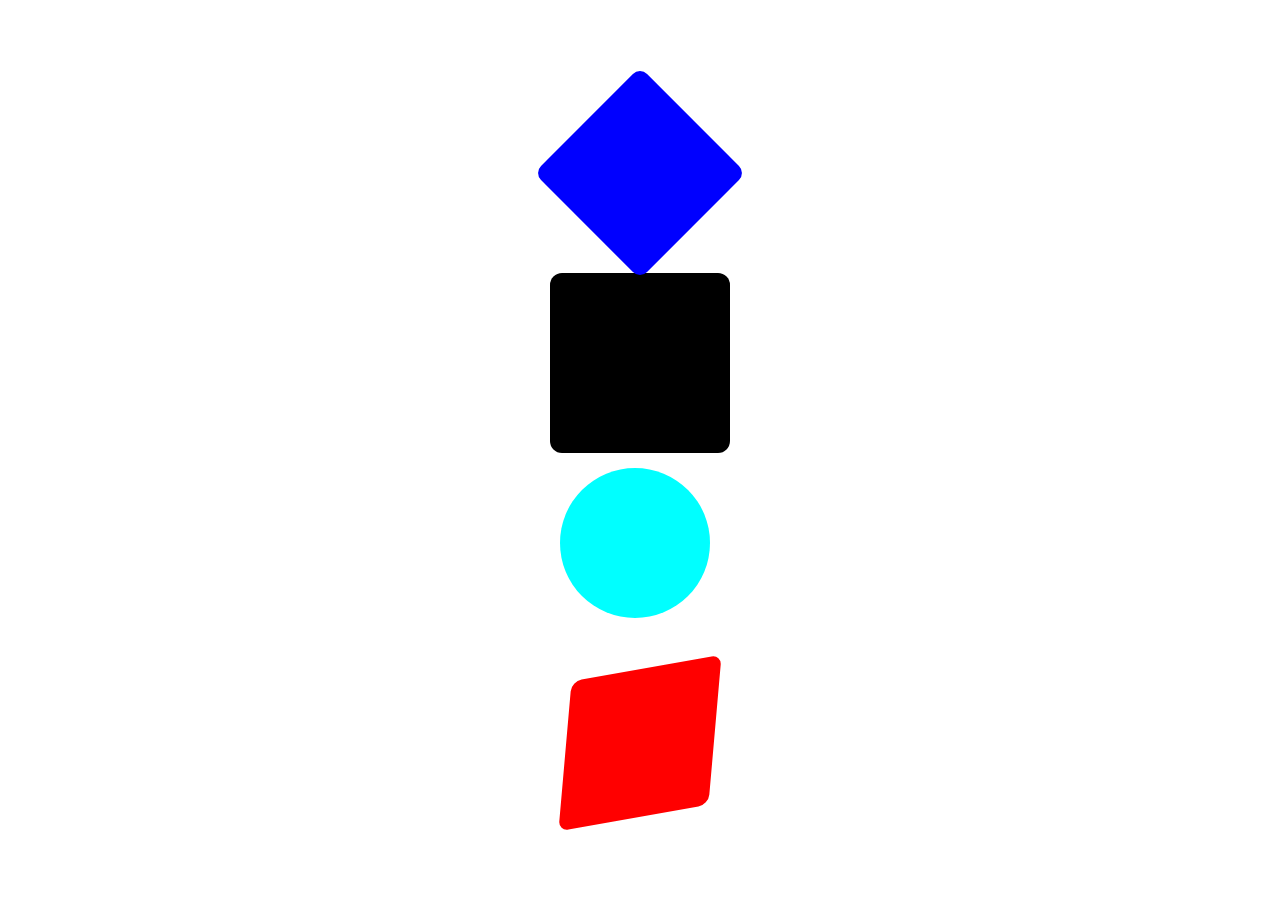
==== html/flexblox.html @ 54b456dc "learning property flexbox and transform css" ====
<!DOCTYPE html>
<html lang="es">
<head>
    <meta charset="UTF-8">
    <meta http-equiv="X-UA-Compatible" content="IE=edge">
    <meta name="viewport" content="width=device-width, initial-scale=1.0">
    <link rel="stylesheet" href="">
    <title>flexbox</title>
    <style>
        #father{
            height: 100vh;
            /* display: grid;
            place-items: center; */
            display: flex;
            justify-content: center;
            align-items: center;
            gap: 40px;
            flex-wrap: nowrap;
            flex-direction: column-reverse;
        }
        #son, #son_one, #son_two, #son_three{
            height: 150px;
            width: 150px;
            border-radius: 10px;
            background-color: red;
            transform: skew(-5deg,-10deg);
            
        }
        #son_one{
            background-color: aqua;
            border-radius: 50%;
            transform: translate(-5px,-10px);
        }
        #son_two{
            background-color: black; 
            transform: scale(1.2) ;
        }
        #son_three{
            background-color: blue;
            transform: rotate(45deg);
        }
    </style>
</head>
<body>
    <div id="father">
        <div id="son"></div>
        <div id="son_one"></div>
        <div id="son_two"></div>
        <div id="son_three"></div>
    </div>
</body>
</html>
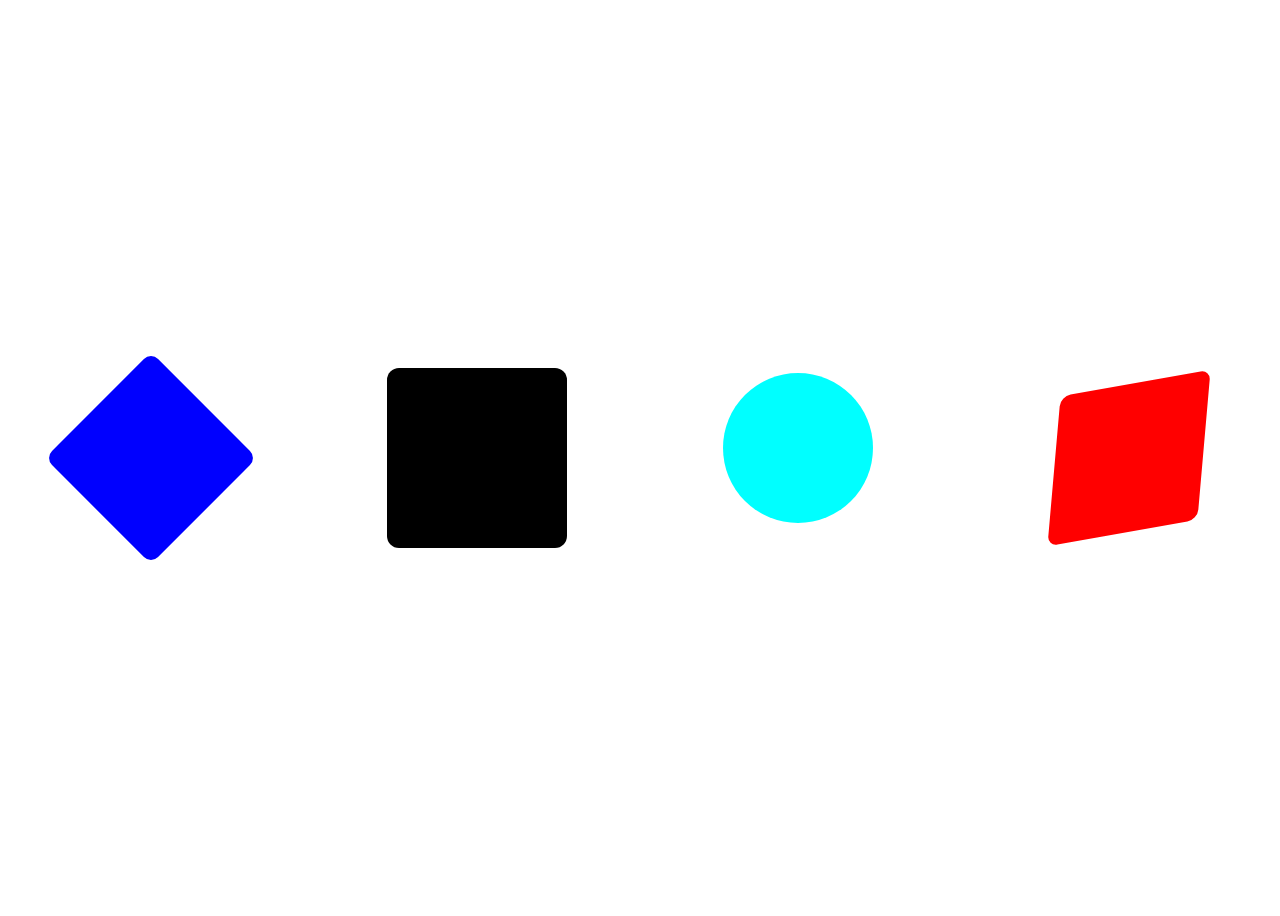
==== commit 8337928f: "learning property flexbox and transform css" ====
--- a/html/flexblox.html
+++ b/html/flexblox.html
@@ -12,11 +12,11 @@
             /* display: grid;
             place-items: center; */
             display: flex;
-            justify-content: center;
+            justify-content: space-around;
             align-items: center;
             gap: 40px;
             flex-wrap: nowrap;
-            flex-direction: column-reverse;
+            flex-direction: row-reverse;
         }
         #son, #son_one, #son_two, #son_three{
             height: 150px;
